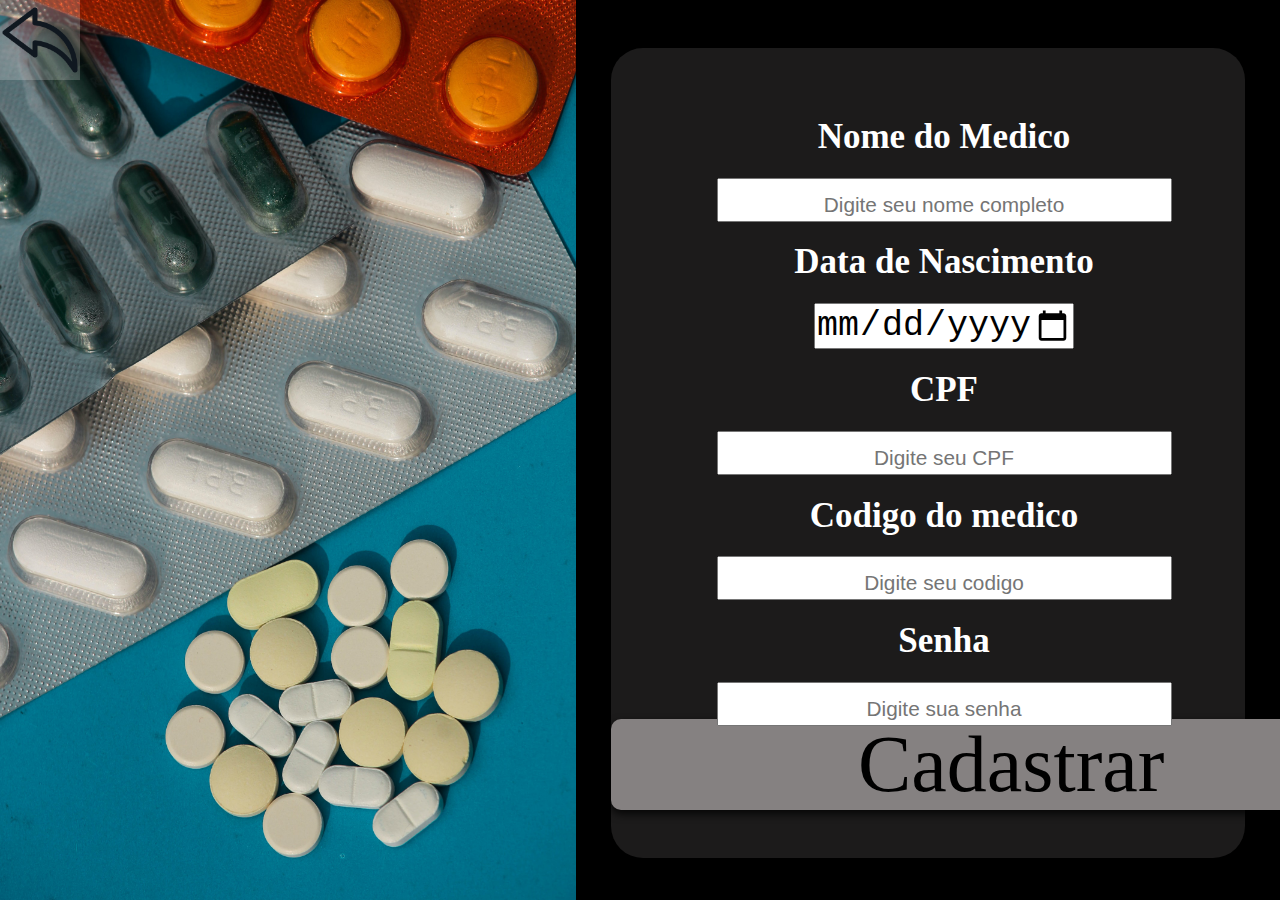
==== paginas/cadastroMedico.html @ d77cbf6a "versao2" ====
<!DOCTYPE html>
<html lang="en">
<head>
    <meta charset="UTF-8">
    <meta name="viewport" content="width=device-width, initial-scale=1.0">
    <title>Document</title>
    <link rel="stylesheet" href="../css/style.css">
</head>
<body>
    <div style="position: absolute;">
        <a href="./opcao.html">
            <img src="../image/voltar.png" style="width: 5rem; background-color: rgb(255, 255, 255,0.2);"  alt="">
        </a>
    </div>
    <main id="opcao">
            <img src="../image/cadastro.jpg"  class="img_tipoCadastro" alt="">
        <div class="tipo2">
            <div id="cardFormMedico">
                <div class="formCadastroMedico">
                    <h2>Nome do Medico</h2>
                    <input type="text" id="nomeMedico" placeholder="Digite seu nome completo">
                    <h2>Data de Nascimento</h2>
                    <input type="date" id="dataMedico" placeholder="Digite sua data de nascimento" max="2023-11-23">
                    <h2>CPF</h2>
                    <input type="text" maxlength="11" id="cpfMedico" placeholder="Digite seu CPF">
                    <h2>Codigo do medico</h2>
                    <input type="text" max="12" id="codigoMedico" placeholder="Digite seu codigo">
                    <h2>Senha</h2>
                    <input type="text" id="senhaMedico" placeholder="Digite sua senha">
                </div>
                <a href="../index.html" id="salvarMedico" class="salvarPaciente">Cadastrar</a>
            </div>
        </div>
    </main>
    <script src="../js/cadastroMedico.js"></script>
</body>
</html>
---- css/style.css ----
*{
    margin: 0;
    padding: 0;
    color: white;
}
#tela{
    width: 100%;
    height: 100%;
}
.index_tituloBox{
    margin: 0 auto;
    margin-top: 0 auto;
    width: 70%;
    height: 10rem;
    padding-top: 20rem;
    text-align: center;
}
.index_tituloBox h1{
    font-size: 75px;
}
.index_tituloBox h2{
    font-size: 45px;
}
#index_opcoes{
    width: 70%;
    height: 10rem;
    padding-top: 5rem;
    margin: 0 auto;
}
.img_cadastroBox{
    height: 100vh;
    width: 100%;
    position: absolute;
    z-index: 0;
    background-image:url("../image/index.jpg");
    background-size: cover;
    filter: blur(4px);
}

.img_login{
    height: 100vh;
    width: 100%;
    position: absolute;
    z-index: 0;
    background-image:url("../image/login.jpg");
    background-size: cover;
    filter: blur(7px);
}

#index_info{
    position: relative;
    z-index: 1;
    background-color: rgb(0, 0, 0,0.4);
    width: 100%;
    height: 100vh;
}

#index_login{
    position: relative;
    z-index: 1;
    background-color: rgb(0, 0, 0,0.6);
    width: 100%;
    height: 100vh;
}
#index_opcoes a{
    font-size: 60px;
    margin-left: 20rem;
    font-size: 80px;
    background-color: rgb(133, 129, 129);
    text-decoration: none;
    color: black;
    border-radius: 10px ;
    box-shadow: 0 4px 8px 0 rgba(0, 0, 0, 0.8), 0 1000px 1000px 0 rgba(0, 0, 0, 0.39);
}
#index_opcoes a:hover{
    background-color: rgb(73, 70, 71);
    color: white;
    box-shadow: 0 4px 8px 0 rgba(0, 0, 0, 0.8), 0 1000px 1000px 0 rgba(0, 0, 0, 0.39);

}
#opcao{
    background-color: red;
    width: 100%;
    height: 100vh;
    display: flex;
}
#opcao div{
    flex-wrap: wrap;
    flex-direction: row;
}

.img_tipoCadastro{
    height: 100vh;
    width: 45vw;
}
.tipo{
    background-color: black;
    width: 55vw;
    height: 100vh;
}
.tipo2{
    background-color: black;
    width: 55vw;
    height: 100vh;
}
#infoCadastro{
    height: 98vh;
    width: 48vw;
    margin: 0 auto;
    text-align: center;
}
#infoCadastro h1{
    font-size: 75px;
    padding-top: 20rem;
}
#infoCadastro a{
    font-size: 75px;
}
#tpCadastro a{

    margin-top: 1rem;
    display: block;
    font-size: 60px;
    font-size: 80px;
    background-color: rgb(133, 129, 129);
    text-decoration: none;
    color: black;
    border-radius: 10px ;
    box-shadow: 0 4px 8px 0 rgba(0, 0, 0, 0.8), 0 1000px 1000px 0 rgba(0, 0, 0, 0.39);
}

#tpCadastro a:hover{
    background-color: rgb(73, 70, 71);
    color: white;
    box-shadow: 0 4px 8px 0 rgba(0, 0, 0, 0.8), 0 1000px 1000px 0 rgba(0, 0, 0, 0.39);
}
.salvarPaciente{
    margin-top: 8rem;
    display: block;
    font-size: 80px;
    background-color: rgb(133, 129, 129);
    text-decoration: none;
    color: black;
    border-radius: 10px ;
    box-shadow: 0 4px 8px 0 rgba(0, 0, 0, 0.8), 0 1000px 1000px 0 rgba(0, 0, 0, 0.39);
}
.salvarPaciente:hover{
    background-color: rgb(73, 70, 71);
    color: white;
    box-shadow: 0 4px 8px 0 rgba(0, 0, 0, 0.8), 0 1000px 1000px 0 rgba(0, 0, 0, 0.39);
}
.salvarP{
    display: block;
    font-size: 80px;
    background-color: rgb(133, 129, 129);
    text-decoration: none;
    color: black;
    border-radius: 10px ;
    box-shadow: 0 4px 8px 0 rgba(0, 0, 0, 0.8), 0 1000px 1000px 0 rgba(0, 0, 0, 0.39);
}
.salvarP:hover{
    background-color: rgb(73, 70, 71);
    color: white;
    box-shadow: 0 4px 8px 0 rgba(0, 0, 0, 0.8), 0 1000px 1000px 0 rgba(0, 0, 0, 0.39);
}



.formCadastroPaciente{
    width: 52vw;
    margin: 0 auto;
    height: 85vh;
    display: flex;
    flex-wrap: wrap;
    flex-direction: column;
}
.formCadastroPaciente *{
    font-size: 35px;
    margin-left: 2rem;
}
.formCadastroPaciente input[type="checkbox"] {
    width: 30px;
    height: 30px;
    margin-left: auto;
    margin-top: auto;
    margin-bottom: auto;
}

.formCadastroMedico{
    width: 100%;
    margin: 0 auto;
    height: 55vh;  
    padding-top: 3rem;
    text-align: center;
}
.formCadastroMedico *{
    font-size: 35px;
    margin-top: 1.3rem;
    margin-left: 2rem;
}
.tipo input[type="text"] {
    width: 25rem;
  }

.infoPaciente{
    height: 3rem;
    display: flex;
    margin-top: 1.3rem;
}
.infoPaciente input::placeholder{
    font-size: 1.3rem;
    
}
.formCadastroMedico input::placeholder{
    font-size: 1.3rem;
    text-align: center;
}

.infoPaciente *{
}

.tipo a{
    width: 50rem;
    text-align: center;
    margin-left: auto;
    margin-right: auto;
}

.tipo2 a{
    width: 50rem;
    text-align: center;
    margin-left: auto;
    margin-right: auto;
}
#cardFormMedico{
    background-color: rgb(28, 27, 27);
    width: 90%;
    height: 90%;
    border-radius: 2rem;
    margin: 0 auto;
    margin-top: 3rem;
}
#opcao input{
    color: black;
}
.form_cadastro{
    padding: 4rem;
    width: 100vw;
    text-align: center;
    display:flex;
    flex-direction: column;
    font-size: 2rem;
}

.btnCad{
    width: 25%;
    align-self: center;
    border: 2px solid;
    padding: 10px;
    border-radius: 25px;
    color: black;
}

.btnCad:hover{
    background-color: rgb(75, 133, 195);
}
.loginTela *{
    margin-top: 2rem;
    color: black;
}
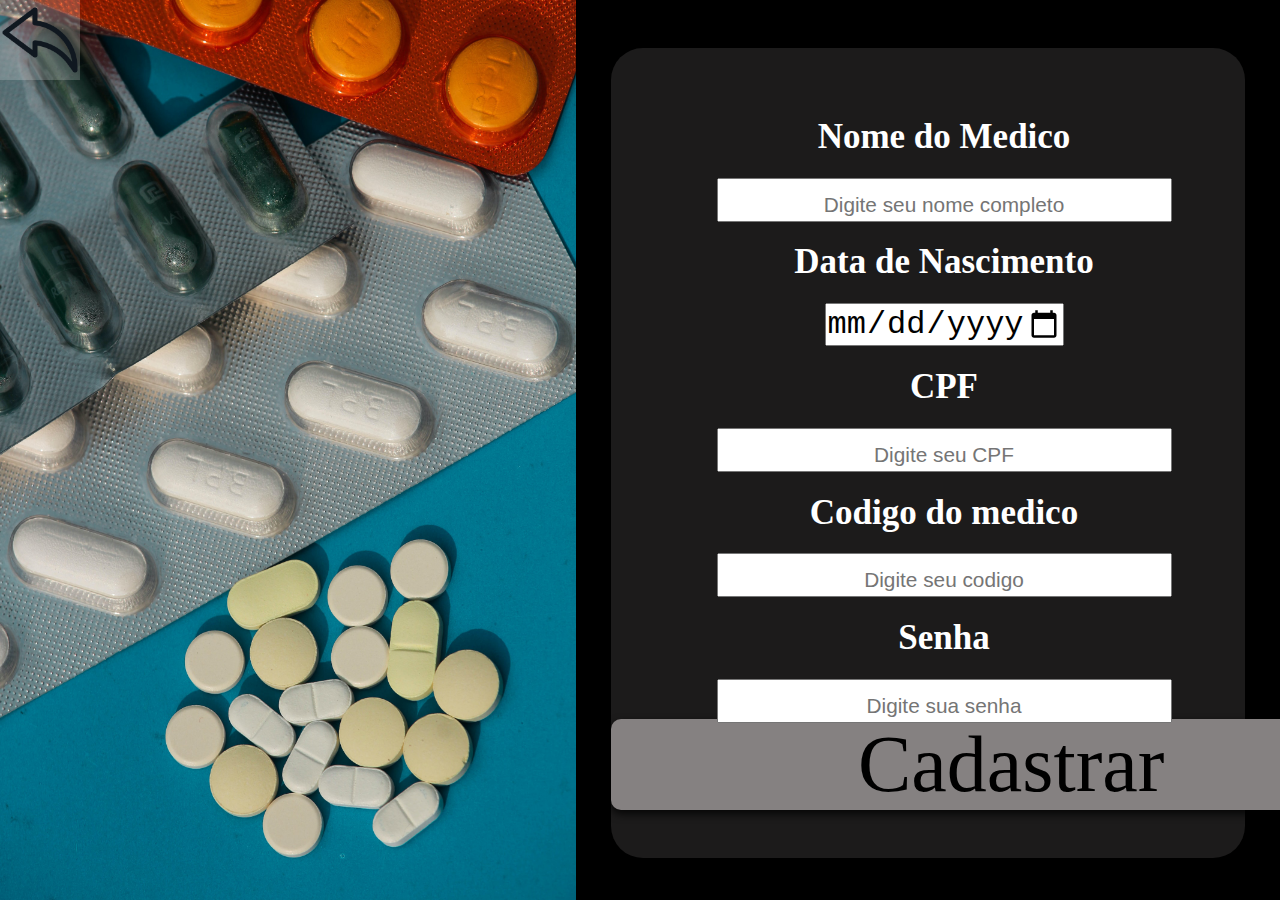
==== commit 34d6207e: "FINALIZADO" ====
--- a/paginas/cadastroMedico.html
+++ b/paginas/cadastroMedico.html
@@ -20,7 +20,7 @@
                     <h2>Nome do Medico</h2>
                     <input type="text" id="nomeMedico" placeholder="Digite seu nome completo">
                     <h2>Data de Nascimento</h2>
-                    <input type="date" id="dataMedico" placeholder="Digite sua data de nascimento" max="2023-11-23">
+                    <input type="date" style="font-size: 2rem;" id="dataMedico" placeholder="Digite sua data de nascimento" max="2023-11-23">
                     <h2>CPF</h2>
                     <input type="text" maxlength="11" id="cpfMedico" placeholder="Digite seu CPF">
                     <h2>Codigo do medico</h2>
